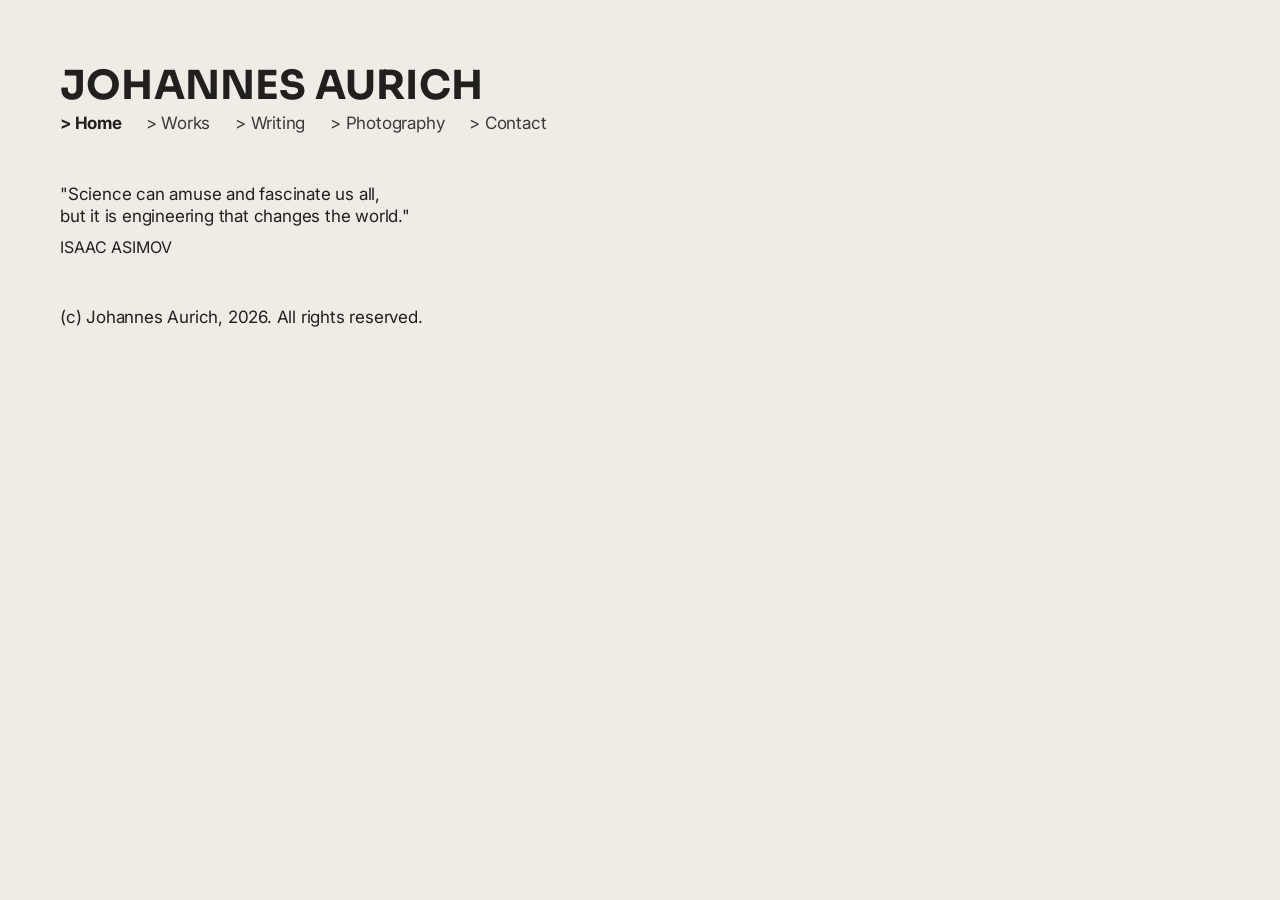
==== index.html @ c582842b "Initial commit" ====
<!DOCTYPE html>
<html lang="en">

  <head>
      <meta charset="UTF-8">
      <meta name="viewport" content="width=device-width, initial-scale=1.0">
      <title>Johannes Aurich, Personal Website</title>
      <link rel="stylesheet" href="css/stylesheet.css">               
  </head>

  <body>    

    <header>
      <h1> JOHANNES AURICH </h1>
      <a href="index.html" class="nav-current"> &gt Home </a>
      <a href="works.html" class="nav"> &gt Works </a>
      <a href="writing.html"  class="nav"> &gt Writing </a> 
      <a href="photography.html" class="nav"> &gt Photography </a> 
      <a href="contact.html" class="nav"> &gt Contact </a> 
    </header>

    <main>     
      <p>"Science can amuse and fascinate us all, <br> but it is engineering that changes the world."</p>
      <p class="standout"> Isaac Asimov</p>  
    </main>

    <footer>    
      <p> (c) Johannes Aurich, 2026. All rights reserved. </p> 
    </footer>

  </body>

</html>
---- css/stylesheet.css ----
/*@import url('https://fonts.googleapis.com/css2?family=Inter:ital,opsz,wght@0,14..32,100..900;1,14..32,100..900&display=swap');

@import url('https://fonts.googleapis.com/css2?family=Sora:wght@100..800&display=swap');*/

@font-face {
    font-family: "Inter";
    src: url("../fonts/Inter-VariableFont_opsz\,wght.woff2") format("woff2");
}

@font-face {
    font-family: "Sora";
    src: url("../fonts/Sora-VariableFont_wght.woff2") format("woff2");

}


html {
    /*Ensuring responsive font sizing across screen sizes*/
    font-size: clamp(12px, 2vw, 20px);
}

:root {

    --bg-color: #EFEBE5;
    --text-color: #21201f;
    --heading-color: #21201f;
    --hover-color: #0000ff;
    --nav-color: #3c3a39;

    --text-weight: 400;
    --heading-weight: 600;
    --title-weight: 700;
    
    --heading-letter-spacing: 0.01rem;
    --text-font: "Inter";
    --header-font: "Sora";
    --margin-small: 0.5rem;
    --margin-big: 2.5rem;
}

body {
    background-color: var(--bg-color);
    max-width: 650px;
    margin: 3rem;
}


p, a, table {
    font-family: var(--text-font);
    font-weight: var(--text-weight); 
    font-size: 0.85rem;
    color: var(--text-color);
    text-decoration: none;
    line-height: 1.25;
    margin-top: var(--margin-small);
    margin-bottom: var(--margin-small);
    letter-spacing: -0.01rem;
    text-align: justify;
}

img {
    margin-top: var(--margin-small);
    margin-bottom: var(--margin-small);
}

.textlink {
    text-decoration: underline;
}

.list {
    display: list-item;
    list-style-type: square;
    margin-left: 1rem;
    margin-bottom: -0.40rem;
    letter-spacing: 0.0rem;
}

.standout {
    font-size: 0.8rem;
    letter-spacing: 0.0rem;
    text-transform: uppercase;
}

.nav {
    font-weight: var(--text-weight);
    margin-right: 1rem;
    color: var(--nav-color);
}

.nav-current {
    font-weight: var(--title-weight);
    margin-right: 1rem;
}

a:hover {
    color: var(--hover-color);
}

h1 {
    font-family: var(--header-font);
    font-weight: var(--title-weight);
    font-size: 2rem;
    color: var(--heading-color);
    text-decoration: none;
    margin-top: 0;
    margin-bottom: 0;
    letter-spacing: var(--heading-letter-spacing);
    text-transform: uppercase;
}

h2 {
    font-family: var(--header-font);
    font-weight: var(--title-weight); 
    font-size: 1.5rem;
    color: var(--heading-color);
    margin-bottom: 0rem;
    letter-spacing: var(--heading-letter-spacing);
    text-transform: uppercase;
}

h3 {
    font-family: var(--header-font);
    font-weight: var(--heading-weight); 
    color: var(--heading-color);
    font-size: 1rem;
    margin-top: var(--margin-big);
    margin-bottom: var(--margin-small);
    text-align: justify;
    text-transform: uppercase;
}

header {
    margin-bottom: var(--margin-big);
}

footer {
    margin-top: var(--margin-big);
}
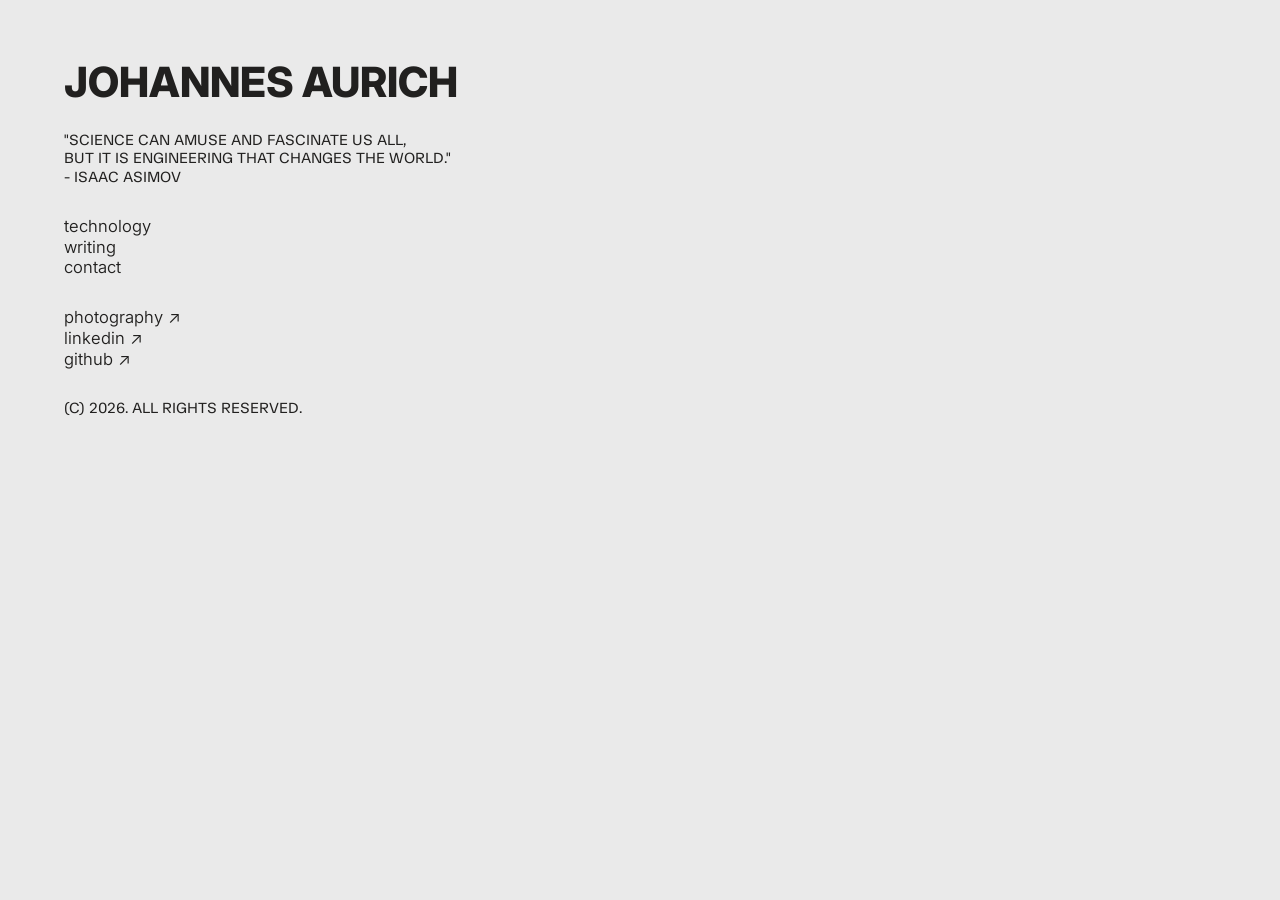
==== commit 02547d93: "New design, main pages" ====
--- a/index.html
+++ b/index.html
@@ -4,28 +4,31 @@
   <head>
       <meta charset="UTF-8">
       <meta name="viewport" content="width=device-width, initial-scale=1.0">
-      <title>Johannes Aurich, Personal Website</title>
+      <title>Johannes Aurich</title>
       <link rel="stylesheet" href="css/stylesheet.css">               
   </head>
 
   <body>    
 
     <header>
-      <h1> JOHANNES AURICH </h1>
-      <a href="index.html" class="nav-current"> &gt Home </a>
-      <a href="works.html" class="nav"> &gt Works </a>
-      <a href="writing.html"  class="nav"> &gt Writing </a> 
-      <a href="photography.html" class="nav"> &gt Photography </a> 
-      <a href="contact.html" class="nav"> &gt Contact </a> 
+      <h1 class="logo"> Johannes Aurich </h1>
+      <p class="standout"> "Science can amuse and fascinate us all, <br> but it is engineering that changes the world." <br> - Isaac Asimov </p>
     </header>
 
-    <main>     
-      <p>"Science can amuse and fascinate us all, <br> but it is engineering that changes the world."</p>
-      <p class="standout"> Isaac Asimov</p>  
+    <main>
+      
+      <a class="list" href="technology.html"> technology </a>       
+      <a class="list" href="writing.html"> writing </a>
+      <a class="list bottom_margin_l" href="contact.html"> contact </a>         
+ 
+      <a class="list" href="https://www.flickr.com/photos/203838051@N04/albums"> photography ↗</a> 
+      <a class="list" href="https://www.linkedin.com/in/johannes-aurich/" target="_blank"> linkedin ↗</a> 
+      <a class="list" href="https://github.com/jauric/" target="_blank"> github ↗</a> 
+    
     </main>
 
     <footer>    
-      <p> (c) Johannes Aurich, 2026. All rights reserved. </p> 
+      <p class="standout"> (c) 2026. All rights reserved. </p> 
     </footer>
 
   </body>
--- a/css/stylesheet.css
+++ b/css/stylesheet.css
@@ -1,6 +1,9 @@
-/*@import url('https://fonts.googleapis.com/css2?family=Inter:ital,opsz,wght@0,14..32,100..900;1,14..32,100..900&display=swap');
-
-@import url('https://fonts.googleapis.com/css2?family=Sora:wght@100..800&display=swap');*/
+@import url('https://fonts.googleapis.com/css2?family=Figtree:ital,wght@0,300..900;1,300..900&display=swap');
+@import url('https://fonts.googleapis.com/css2?family=IBM+Plex+Sans:ital,wght@0,100..700;1,100..700&family=Syne:wght@400..800&display=swap');
+@import url('https://fonts.googleapis.com/css2?family=TASA+Explorer:wght@400..800&family=TASA+Orbiter:wght@400..800&display=swap');
+@import url('https://fonts.googleapis.com/css2?family=Space+Grotesk:wght@300..700&display=swap');
+@import url('https://fonts.googleapis.com/css2?family=DM+Mono:ital,wght@0,300;0,400;0,500;1,300;1,400;1,500&family=DM+Sans:ital,opsz,wght@0,9..40,100..1000;1,9..40,100..1000&display=swap');
+@import url('https://fonts.googleapis.com/css2?family=JetBrains+Mono:ital,wght@0,100..800;1,100..800&display=swap');
 
 @font-face {
     font-family: "Inter";
@@ -14,122 +17,136 @@
 }
 
 
-html {
-    /*Ensuring responsive font sizing across screen sizes*/
-    font-size: clamp(12px, 2vw, 20px);
-}
-
 :root {
 
-    --bg-color: #EFEBE5;
+    --bg-color: #eaeaea;
     --text-color: #21201f;
     --heading-color: #21201f;
     --hover-color: #0000ff;
-    --nav-color: #3c3a39;
+    --nav-color: #078b95;
 
-    --text-weight: 400;
-    --heading-weight: 600;
-    --title-weight: 700;
+    --text-weight: 350;
+    --heading-weight: 800;
+    --title-weight: 800;
     
-    --heading-letter-spacing: 0.01rem;
+    --heading-letter-spacing: -0.1rem;
     --text-font: "Inter";
-    --header-font: "Sora";
-    --margin-small: 0.5rem;
-    --margin-big: 2.5rem;
+    --header-font: "TASA Orbiter";
+    --margin-big: 1.75rem;
+    --margin-small: 0.75rem;
+}
+
+html {
+    /*Ensuring responsive font sizing across screen sizes*/
+    font-size: clamp(0.9rem, 1.3vw, 2rem);
 }
 
 body {
     background-color: var(--bg-color);
-    max-width: 650px;
-    margin: 3rem;
+    max-width: 500px;
+    margin: 5vw;
 }
 
 
 p, a, table {
     font-family: var(--text-font);
     font-weight: var(--text-weight); 
-    font-size: 0.85rem;
+    font-size: 1rem;
     color: var(--text-color);
     text-decoration: none;
     line-height: 1.25;
-    margin-top: var(--margin-small);
-    margin-bottom: var(--margin-small);
-    letter-spacing: -0.01rem;
-    text-align: justify;
-}
-
-img {
-    margin-top: var(--margin-small);
-    margin-bottom: var(--margin-small);
-}
-
-.textlink {
-    text-decoration: underline;
-}
-
-.list {
-    display: list-item;
-    list-style-type: square;
-    margin-left: 1rem;
-    margin-bottom: -0.40rem;
-    letter-spacing: 0.0rem;
-}
-
-.standout {
-    font-size: 0.8rem;
-    letter-spacing: 0.0rem;
-    text-transform: uppercase;
-}
-
-.nav {
-    font-weight: var(--text-weight);
-    margin-right: 1rem;
-    color: var(--nav-color);
-}
-
-.nav-current {
-    font-weight: var(--title-weight);
-    margin-right: 1rem;
+    margin: 0;
+    padding: 0;
+    text-align: left;
 }
 
 a:hover {
-    color: var(--hover-color);
+    text-decoration: underline;
+    color: var(--hover-color)
 }
 
 h1 {
     font-family: var(--header-font);
     font-weight: var(--title-weight);
-    font-size: 2rem;
+    font-size: 2.5rem;
     color: var(--heading-color);
     text-decoration: none;
     margin-top: 0;
     margin-bottom: 0;
-    letter-spacing: var(--heading-letter-spacing);
-    text-transform: uppercase;
+    line-height: 0.9;
 }
 
 h2 {
     font-family: var(--header-font);
-    font-weight: var(--title-weight); 
+    font-weight: var(--heading-weight);
     font-size: 1.5rem;
-    color: var(--heading-color);
-    margin-bottom: 0rem;
-    letter-spacing: var(--heading-letter-spacing);
+    color: var(--nav-color);
+    text-decoration: none;
+    margin-top: 0;
+    margin-bottom: 0;
+}
+
+h3 {
+    font-family: "TASA Orbiter";
+    font-weight: 600;
+    font-size: 1rem;
+    color: var(--text-color);
+    margin-top: var(--margin-big);
+    margin-bottom: 0;
+}
+
+.project_title {
+    font-weight: 600;
+    color: var(--text-color);
+    font-family: "TASA Orbiter";
+}
+
+.bottom_margin_l {
+    margin-bottom: var(--margin-big);
+}
+
+.standout {
+    font-family: "TASA Orbiter";
+    font-size: 0.9rem;
     text-transform: uppercase;
 }
 
-h3 {
-    font-family: var(--header-font);
-    font-weight: var(--heading-weight); 
-    color: var(--heading-color);
-    font-size: 1rem;
+.quote {
+    font-family: var(--text-font);
     margin-top: var(--margin-big);
-    margin-bottom: var(--margin-small);
-    text-align: justify;
+    margin-bottom: var(--margin-big);
+}
+
+.logo {
+    font-family: "Inter";
+    margin-bottom: var(--margin-big);
     text-transform: uppercase;
 }
 
-header {
+.list {
+    display: block;
+}
+
+ul {
+  list-style: none;
+  margin: 0;
+  padding: 0;
+}
+
+li {
+  position: relative;
+  padding-inline-start: 1.25rem;
+}
+
+li::before {
+  content: "•";
+  position: absolute;
+  inset-inline-start: 0;
+  width: 0.75rem;
+  text-align: center;
+}
+
+header{
     margin-bottom: var(--margin-big);
 }
 
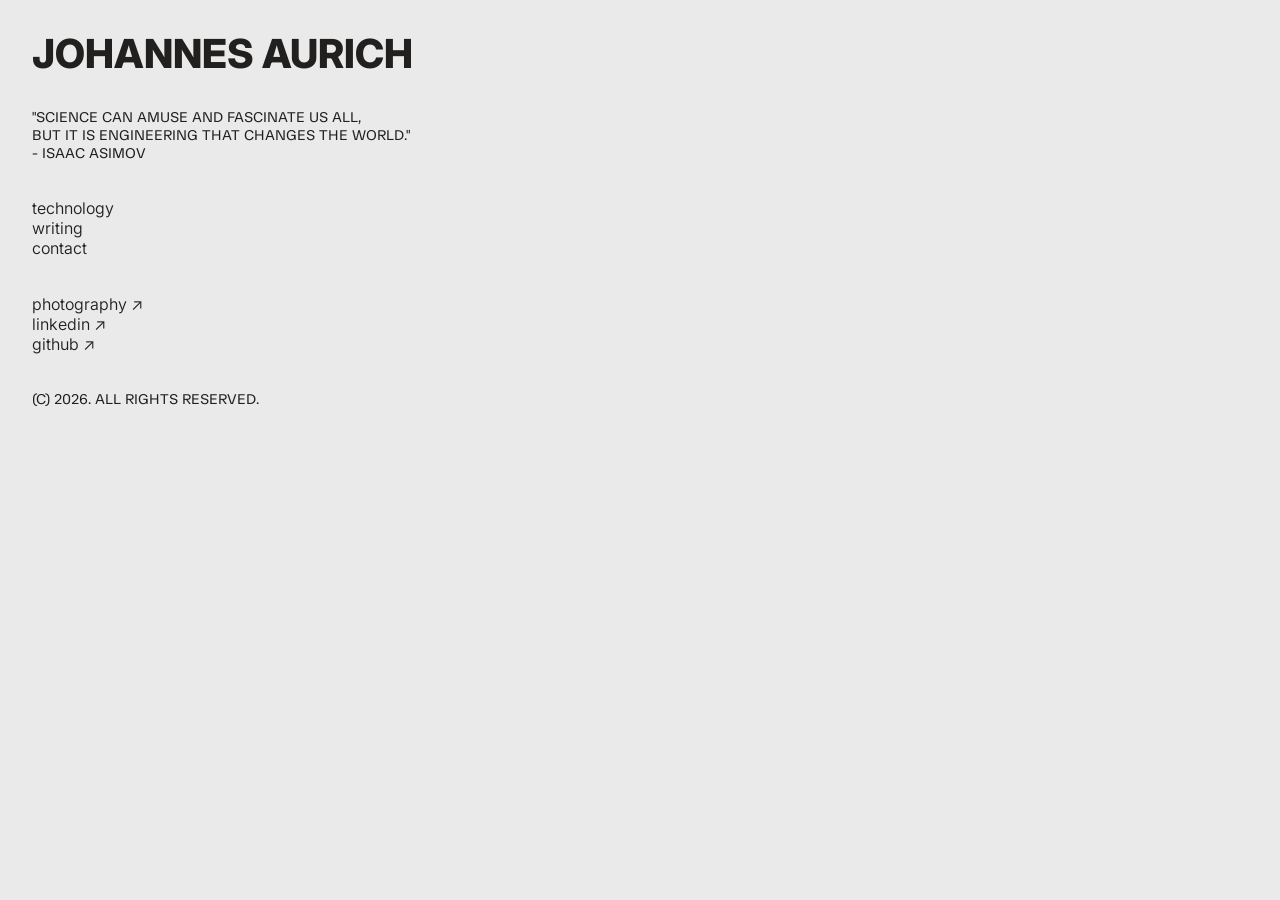
==== commit 215d78c4: "Improved responsiveness, cleaned css" ====
--- a/index.html
+++ b/index.html
@@ -8,7 +8,7 @@
       <link rel="stylesheet" href="css/stylesheet.css">               
   </head>
 
-  <body>    
+  <body class="main-layout">    
 
     <header>
       <h1 class="logo"> Johannes Aurich </h1>
@@ -17,13 +17,13 @@
 
     <main>
       
-      <a class="list" href="technology.html"> technology </a>       
-      <a class="list" href="writing.html"> writing </a>
-      <a class="list bottom_margin_l" href="contact.html"> contact </a>         
+      <a class="main_page_navigation" href="technology.html"> technology </a>       
+      <a class="main_page_navigation" href="writing.html"> writing </a>
+      <a class="main_page_navigation margin_bottom" href="contact.html"> contact </a>         
  
-      <a class="list" href="https://www.flickr.com/photos/203838051@N04/albums"> photography ↗</a> 
-      <a class="list" href="https://www.linkedin.com/in/johannes-aurich/" target="_blank"> linkedin ↗</a> 
-      <a class="list" href="https://github.com/jauric/" target="_blank"> github ↗</a> 
+      <a class="main_page_navigation" href="https://www.flickr.com/photos/203838051@N04/albums"> photography ↗</a> 
+      <a class="main_page_navigation" href="https://www.linkedin.com/in/johannes-aurich/" target="_blank"> linkedin ↗</a> 
+      <a class="main_page_navigation" href="https://github.com/jauric/" target="_blank"> github ↗</a> 
     
     </main>
 
--- a/css/stylesheet.css
+++ b/css/stylesheet.css
@@ -1,9 +1,7 @@
 @import url('https://fonts.googleapis.com/css2?family=Figtree:ital,wght@0,300..900;1,300..900&display=swap');
-@import url('https://fonts.googleapis.com/css2?family=IBM+Plex+Sans:ital,wght@0,100..700;1,100..700&family=Syne:wght@400..800&display=swap');
-@import url('https://fonts.googleapis.com/css2?family=TASA+Explorer:wght@400..800&family=TASA+Orbiter:wght@400..800&display=swap');
-@import url('https://fonts.googleapis.com/css2?family=Space+Grotesk:wght@300..700&display=swap');
-@import url('https://fonts.googleapis.com/css2?family=DM+Mono:ital,wght@0,300;0,400;0,500;1,300;1,400;1,500&family=DM+Sans:ital,opsz,wght@0,9..40,100..1000;1,9..40,100..1000&display=swap');
-@import url('https://fonts.googleapis.com/css2?family=JetBrains+Mono:ital,wght@0,100..800;1,100..800&display=swap');
+@import url('https://fonts.googleapis.com/css2?family=Syne:wght@400..800&display=swap');
+@import url('https://fonts.googleapis.com/css2?family=TASA+Orbiter:wght@400..800&display=swap');
+
 
 @font-face {
     font-family: "Inter";
@@ -18,33 +16,51 @@
 
 
 :root {
-
     --bg-color: #eaeaea;
     --text-color: #21201f;
-    --heading-color: #21201f;
     --hover-color: #0000ff;
-    --nav-color: #078b95;
 
     --text-weight: 350;
     --heading-weight: 800;
     --title-weight: 800;
-    
-    --heading-letter-spacing: -0.1rem;
+
     --text-font: "Inter";
     --header-font: "TASA Orbiter";
-    --margin-big: 1.75rem;
-    --margin-small: 0.75rem;
+    
+    /* Responsive spacing - scales from 0.75rem on mobile to 2rem on large screens */
+    --margin-horizontal: clamp(0.75rem, 5vw, 2rem);
+
+    /* Top/bottom margin for content */
+    --margin-vertical: clamp(1.5rem, 4vw, 2.25rem);
 }
 
 html {
     /*Ensuring responsive font sizing across screen sizes*/
-    font-size: clamp(0.9rem, 1.3vw, 2rem);
+    font-size: 100%;
 }
 
 body {
+    font-size: 1rem;
     background-color: var(--bg-color);
-    max-width: 500px;
-    margin: 5vw;
+    margin: var(--margin-vertical) var(--margin-horizontal);
+}
+
+/* Main layout: left-aligned with constraint width */
+body.main-layout {
+    max-width: clamp(20rem, 100%, 45rem);
+    margin-left: var(--margin-horizontal);
+    margin-right: var(--margin-horizontal);
+    margin-top: var(--margin-vertical);
+    margin-bottom: var(--margin-vertical);
+}
+
+/* Content layout: centered with larger max-width */
+body.content-layout {
+    max-width: clamp(20rem, 100%, 75rem);
+    margin-left: auto;
+    margin-right: auto;
+    margin-top: var(--margin-vertical);
+    margin-bottom: var(--margin-vertical);
 }
 
 
@@ -69,7 +85,7 @@
     font-family: var(--header-font);
     font-weight: var(--title-weight);
     font-size: 2.5rem;
-    color: var(--heading-color);
+    color: var(--text-color);
     text-decoration: none;
     margin-top: 0;
     margin-bottom: 0;
@@ -80,7 +96,7 @@
     font-family: var(--header-font);
     font-weight: var(--heading-weight);
     font-size: 1.5rem;
-    color: var(--nav-color);
+    color: var(--text-color);
     text-decoration: none;
     margin-top: 0;
     margin-bottom: 0;
@@ -91,7 +107,7 @@
     font-weight: 600;
     font-size: 1rem;
     color: var(--text-color);
-    margin-top: var(--margin-big);
+    margin-top: var(--margin-vertical);
     margin-bottom: 0;
 }
 
@@ -99,10 +115,11 @@
     font-weight: 600;
     color: var(--text-color);
     font-family: "TASA Orbiter";
+    margin-top: var(--margin-vertical);
 }
 
-.bottom_margin_l {
-    margin-bottom: var(--margin-big);
+.project_description {
+    margin-bottom: var(--margin-vertical);
 }
 
 .standout {
@@ -111,20 +128,18 @@
     text-transform: uppercase;
 }
 
-.quote {
-    font-family: var(--text-font);
-    margin-top: var(--margin-big);
-    margin-bottom: var(--margin-big);
-}
-
 .logo {
     font-family: "Inter";
-    margin-bottom: var(--margin-big);
+    margin-bottom: var(--margin-vertical);
     text-transform: uppercase;
 }
 
-.list {
+.main_page_navigation {
     display: block;
+}
+
+.margin_bottom {
+    margin-bottom: var(--margin-vertical);
 }
 
 ul {
@@ -147,9 +162,9 @@
 }
 
 header{
-    margin-bottom: var(--margin-big);
+    margin-bottom: var(--margin-vertical);
 }
 
 footer {
-    margin-top: var(--margin-big);
-}+    margin-top: var(--margin-vertical);
+}
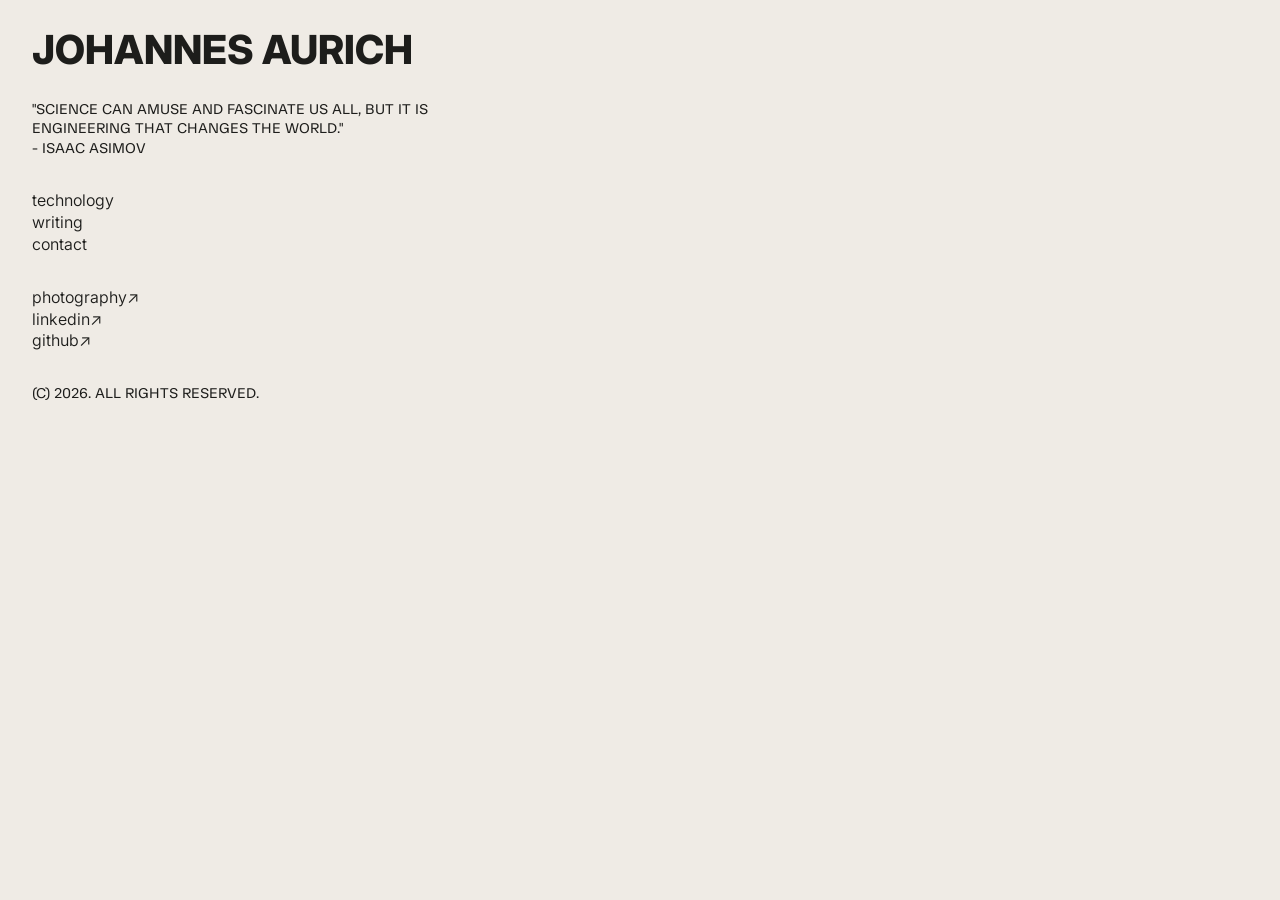
==== commit 0dc0a9e7: "New design release" ====
--- a/index.html
+++ b/index.html
@@ -12,18 +12,18 @@
 
     <header>
       <h1 class="logo"> Johannes Aurich </h1>
-      <p class="standout"> "Science can amuse and fascinate us all, <br> but it is engineering that changes the world." <br> - Isaac Asimov </p>
+      <p class="standout"> "Science can amuse and fascinate us all, but it is engineering that changes the world." <br> - Isaac Asimov </p>
     </header>
 
     <main>
       
-      <a class="main_page_navigation" href="technology.html"> technology </a>       
-      <a class="main_page_navigation" href="writing.html"> writing </a>
-      <a class="main_page_navigation margin_bottom" href="contact.html"> contact </a>         
+      <a class="main_navigation" href="technology.html"> technology </a>       
+      <a class="main_navigation" href="writing.html"> writing </a>
+      <a class="main_navigation margin_bottom" href="contact.html"> contact </a>         
  
-      <a class="main_page_navigation" href="https://www.flickr.com/photos/203838051@N04/albums"> photography ↗</a> 
-      <a class="main_page_navigation" href="https://www.linkedin.com/in/johannes-aurich/" target="_blank"> linkedin ↗</a> 
-      <a class="main_page_navigation" href="https://github.com/jauric/" target="_blank"> github ↗</a> 
+      <a class="main_navigation" href="https://www.flickr.com/photos/203838051@N04/albums"> photography↗</a> 
+      <a class="main_navigation" href="https://www.linkedin.com/in/johannes-aurich/" target="_blank"> linkedin↗</a> 
+      <a class="main_navigation" href="https://github.com/jauric/" target="_blank"> github↗</a> 
     
     </main>
 
--- a/css/stylesheet.css
+++ b/css/stylesheet.css
@@ -1,37 +1,34 @@
-@import url('https://fonts.googleapis.com/css2?family=Figtree:ital,wght@0,300..900;1,300..900&display=swap');
-@import url('https://fonts.googleapis.com/css2?family=Syne:wght@400..800&display=swap');
+
 @import url('https://fonts.googleapis.com/css2?family=TASA+Orbiter:wght@400..800&display=swap');
-
+@import url('https://fonts.googleapis.com/css2?family=DM+Sans:ital,opsz,wght@0,9..40,100..1000;1,9..40,100..1000&display=swap');
+@import url('https://fonts.googleapis.com/css2?family=Source+Sans+3:ital,wght@0,200..900;1,200..900&display=swap');
+@import url('https://fonts.googleapis.com/css2?family=Work+Sans:ital,wght@0,100..900;1,100..900&display=swap');
+@import url('https://fonts.googleapis.com/css2?family=Plus+Jakarta+Sans:ital,wght@0,200..800;1,200..800&display=swap');
+@import url('https://fonts.googleapis.com/css2?family=Manrope:wght@200..800&display=swap');
 
 @font-face {
     font-family: "Inter";
     src: url("../fonts/Inter-VariableFont_opsz\,wght.woff2") format("woff2");
 }
 
-@font-face {
-    font-family: "Sora";
-    src: url("../fonts/Sora-VariableFont_wght.woff2") format("woff2");
-
-}
-
 
 :root {
-    --bg-color: #eaeaea;
-    --text-color: #21201f;
-    --hover-color: #0000ff;
+    --text-weight: 350;
+    --bold-weight: 600;
+    --title-weight: 800;
+    --primary-font: "Inter";
+    --secondary-font: "TASA Orbiter";
 
-    --text-weight: 350;
-    --heading-weight: 800;
-    --title-weight: 800;
+    --bg-color: #EFEBE5;
+    --text-color: #1d1d1b;
+    --hover-color: #4d00f2;
+    --textlink_color: #10b750;
 
-    --text-font: "Inter";
-    --header-font: "TASA Orbiter";
-    
     /* Responsive spacing - scales from 0.75rem on mobile to 2rem on large screens */
     --margin-horizontal: clamp(0.75rem, 5vw, 2rem);
 
     /* Top/bottom margin for content */
-    --margin-vertical: clamp(1.5rem, 4vw, 2.25rem);
+    --margin-vertical: clamp(1.5rem, 4vw, 2rem);
 }
 
 html {
@@ -41,13 +38,13 @@
 
 body {
     font-size: 1rem;
+    margin: var(--margin-vertical) var(--margin-horizontal);
     background-color: var(--bg-color);
-    margin: var(--margin-vertical) var(--margin-horizontal);
 }
 
 /* Main layout: left-aligned with constraint width */
 body.main-layout {
-    max-width: clamp(20rem, 100%, 45rem);
+    max-width: clamp(20rem, 100%, 30rem);
     margin-left: var(--margin-horizontal);
     margin-right: var(--margin-horizontal);
     margin-top: var(--margin-vertical);
@@ -56,89 +53,93 @@
 
 /* Content layout: centered with larger max-width */
 body.content-layout {
-    max-width: clamp(20rem, 100%, 75rem);
-    margin-left: auto;
-    margin-right: auto;
-    margin-top: var(--margin-vertical);
-    margin-bottom: var(--margin-vertical);
+    max-width: 38rem;
+    width: calc(100% - (2 * var(--margin-horizontal)));
+    margin: var(--margin-vertical) auto;
 }
 
+/* Add paragraph margins for the content pages only */
+body.content-layout p {
+    margin-bottom: calc(var(--margin-vertical)/2);
+    text-align: justify;
+}
 
 p, a, table {
-    font-family: var(--text-font);
+    font-family: var(--primary-font);
     font-weight: var(--text-weight); 
     font-size: 1rem;
     color: var(--text-color);
     text-decoration: none;
-    line-height: 1.25;
+    line-height: 1.35;
     margin: 0;
     padding: 0;
     text-align: left;
 }
 
+a.textlink {
+    color: var(--textlink_color) ;
+    text-decoration: underline;
+}
+
 a:hover {
+    color: var(--hover-color);
     text-decoration: underline;
-    color: var(--hover-color)
 }
 
 h1 {
-    font-family: var(--header-font);
+    font-family: var(--secondary-font);
     font-weight: var(--title-weight);
     font-size: 2.5rem;
     color: var(--text-color);
-    text-decoration: none;
     margin-top: 0;
     margin-bottom: 0;
-    line-height: 0.9;
+    line-height: 1;
 }
 
 h2 {
-    font-family: var(--header-font);
-    font-weight: var(--heading-weight);
+    font-family: var(--secondary-font);
+    font-weight: var(--title-weight);
     font-size: 1.5rem;
     color: var(--text-color);
-    text-decoration: none;
-    margin-top: 0;
-    margin-bottom: 0;
+    margin-top: calc(var(--margin-vertical)/2);
+    margin-bottom: calc(var(--margin-vertical)/2);
 }
 
 h3 {
-    font-family: "TASA Orbiter";
-    font-weight: 600;
+    font-family: var(--secondary-font);
+    font-weight: var(--bold-weight);
     font-size: 1rem;
     color: var(--text-color);
     margin-top: var(--margin-vertical);
     margin-bottom: 0;
 }
 
-.project_title {
-    font-weight: 600;
-    color: var(--text-color);
-    font-family: "TASA Orbiter";
-    margin-top: var(--margin-vertical);
-}
-
-.project_description {
-    margin-bottom: var(--margin-vertical);
+img {
+    margin-top: calc(var(--margin-vertical)/2);
+    margin-bottom: calc(var(--margin-vertical)/2);
+    max-width: 100%;
+    height: auto;
 }
 
 .standout {
-    font-family: "TASA Orbiter";
+    font-family: var(--secondary-font);
     font-size: 0.9rem;
     text-transform: uppercase;
 }
 
 .logo {
-    font-family: "Inter";
+    font-family: var(--primary-font);
     margin-bottom: var(--margin-vertical);
     text-transform: uppercase;
+    line-height: 0.9;
 }
 
-.main_page_navigation {
+.main_navigation {
     display: block;
 }
 
 .margin_bottom {
+    display: block;
     margin-bottom: var(--margin-vertical);
 }
 
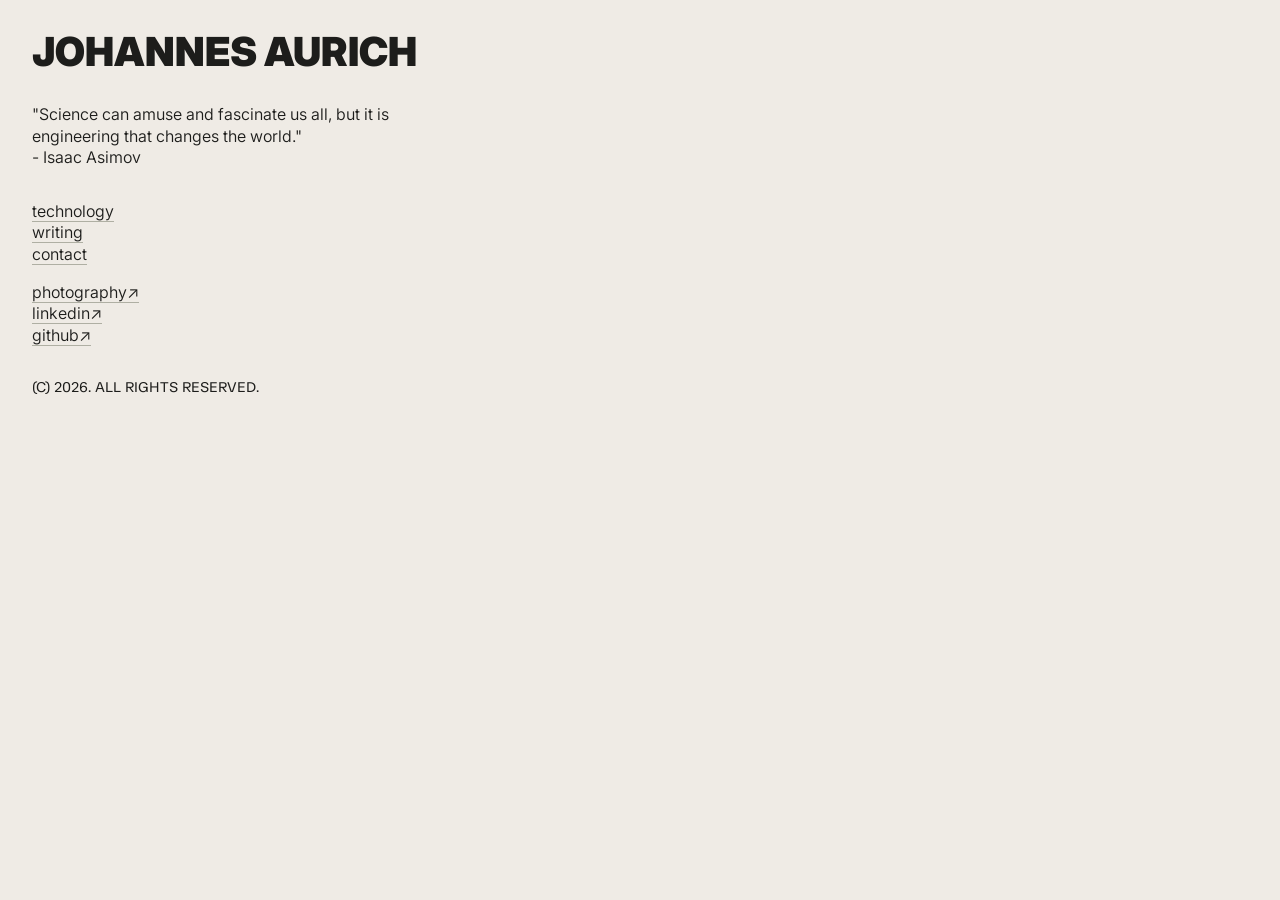
==== commit c7b7fe5d: "Improved link visibility" ====
--- a/index.html
+++ b/index.html
@@ -5,25 +5,25 @@
       <meta charset="UTF-8">
       <meta name="viewport" content="width=device-width, initial-scale=1.0">
       <title>Johannes Aurich</title>
-      <link rel="stylesheet" href="css/stylesheet.css">               
+      <link rel="stylesheet" href="css/base.css">
+      <link rel="stylesheet" href="css/main.css">               
   </head>
 
-  <body class="main-layout">    
+  <body>    
 
     <header>
       <h1 class="logo"> Johannes Aurich </h1>
-      <p class="standout"> "Science can amuse and fascinate us all, but it is engineering that changes the world." <br> - Isaac Asimov </p>
+      <p style="max-width: 25rem;"> "Science can amuse and fascinate us all, but it is engineering that changes the world." <br> - Isaac Asimov </p>
     </header>
 
     <main>
       
-      <a class="main_navigation" href="technology.html"> technology </a>       
-      <a class="main_navigation" href="writing.html"> writing </a>
-      <a class="main_navigation margin_bottom" href="contact.html"> contact </a>         
- 
-      <a class="main_navigation" href="https://www.flickr.com/photos/203838051@N04/albums"> photography↗</a> 
-      <a class="main_navigation" href="https://www.linkedin.com/in/johannes-aurich/" target="_blank"> linkedin↗</a> 
-      <a class="main_navigation" href="https://github.com/jauric/" target="_blank"> github↗</a> 
+      <a class="link_list" href="technology.html"> technology </a>       
+      <a class="link_list" href="writing.html"> writing </a>
+      <a class="link_list margin_bottom" href="contact.html"> contact </a>         
+      <a class="link_list" href="https://www.flickr.com/photos/203838051@N04/albums"> photography↗</a> 
+      <a class="link_list" href="https://www.linkedin.com/in/johannes-aurich/" target="_blank"> linkedin↗</a> 
+      <a class="link_list" href="https://github.com/jauric/" target="_blank"> github↗</a> 
     
     </main>
 
--- a/css/base.css
+++ b/css/base.css
@@ -0,0 +1,143 @@
+@import url('https://fonts.googleapis.com/css2?family=Tomorrow:ital,wght@0,100;0,200;0,300;0,400;0,500;0,600;0,700;0,800;0,900;1,100;1,200;1,300;1,400;1,500;1,600;1,700;1,800;1,900&display=swap');
+
+@font-face {
+    font-family: "Inter";
+    src: url("../fonts/Inter-VariableFont_opsz\,wght.woff2") format("woff2");
+}
+
+@font-face {
+    font-family: "TASA Orbiter";
+    src: url("../fonts/TASAOrbiter-VariableFont_wght.woff2") format("woff2");
+}
+
+:root {
+    --text-weight: 350;
+    --bold-weight: 600;
+    --title-weight: 800;
+    --logo-weight: 1000;
+    --primary-font: "Inter";
+    --secondary-font: "TASA Orbiter";
+
+    --bg-color: #EFEBE5;
+    --text-color: #1d1d1b;
+    --hover-color: #4d00f2;
+
+    --margin-horizontal: clamp(0.75rem, 5vw, 2rem);
+    --margin-vertical: clamp(1.5rem, 4vw, 2rem);
+}
+
+html {
+    font-size: 100%;
+}
+
+body {
+    font-size: 1rem;
+    margin: var(--margin-vertical) var(--margin-horizontal);
+    background-color: var(--bg-color);
+    color: var(--text-color);
+}
+
+p, a, table, ul {
+    font-family: var(--primary-font);
+    font-weight: var(--text-weight);
+    font-size: 1rem;
+    color: var(--text-color);
+    line-height: 1.35;
+    margin: 0;
+    padding: 0;
+    text-align: left;
+}
+
+a {
+    text-decoration: underline;
+    text-decoration-color: #afafa3;
+    text-decoration-thickness: 0.075rem;
+    text-underline-offset: 0.25rem;
+}
+
+a.link_list {
+    display:block;
+}
+
+a.navigation {
+    display: block;
+    text-decoration: none;
+}
+
+a:hover {
+    color: var(--hover-color);
+    text-decoration: underline;
+}
+
+h1 {
+    font-family: var(--secondary-font);
+    font-weight: var(--title-weight);
+    font-size: 2.5rem;
+    color: var(--text-color);
+    margin-top: 0;
+    margin-bottom: 0;
+    line-height: 1;
+}
+
+h2 {
+    font-family: var(--secondary-font);
+    font-weight: var(--title-weight);
+    font-size: 1.5rem;
+    color: var(--text-color);
+    margin-top: var(--margin-vertical);
+    margin-bottom: calc(var(--margin-vertical)/2);
+}
+
+h3, .project_title {
+    font-family: var(--secondary-font);
+    font-weight: var(--bold-weight);
+    font-size: 1rem;
+    color: var(--text-color);
+    margin-top: var(--margin-vertical);
+    margin-bottom: 0;
+}
+
+img {
+    margin-top: calc(var(--margin-vertical)/2);
+    margin-bottom: calc(var(--margin-vertical)/2);
+    max-width: 100%;
+    height: auto;
+}
+
+.standout {
+    font-family: var(--secondary-font);
+    font-size: 0.9rem;
+    text-transform: uppercase;
+}
+
+.margin_bottom {
+    display: block;
+    margin-bottom: calc(var(--margin-vertical)/2);
+}
+
+ul {
+    list-style: none;
+    margin: 0;
+    padding: 0;
+}
+
+li {
+    position: relative;
+    padding-inline-start: 1.25rem;
+}
+
+li::before {
+    content: "•";
+    position: absolute;
+    inset-inline-start: 0;
+    width: 0.75rem;
+    text-align: center;
+}
+
+header {
+    margin-bottom: var(--margin-vertical);
+}
+
+footer {
+    margin-top: var(--margin-vertical);
+}
--- a/css/main.css
+++ b/css/main.css
@@ -0,0 +1,17 @@
+body {
+    max-width: clamp(20rem, 100%, 30rem);
+    margin-left: var(--margin-horizontal);
+    margin-right: var(--margin-horizontal);
+    margin-top: var(--margin-vertical);
+    margin-bottom: var(--margin-vertical);
+}
+
+.logo {
+    font-family: var(--primary-font);
+    font-weight: var(--logo-weight);
+    margin-bottom: var(--margin-vertical);
+    text-transform: uppercase;
+    line-height: 1;
+}
+
+
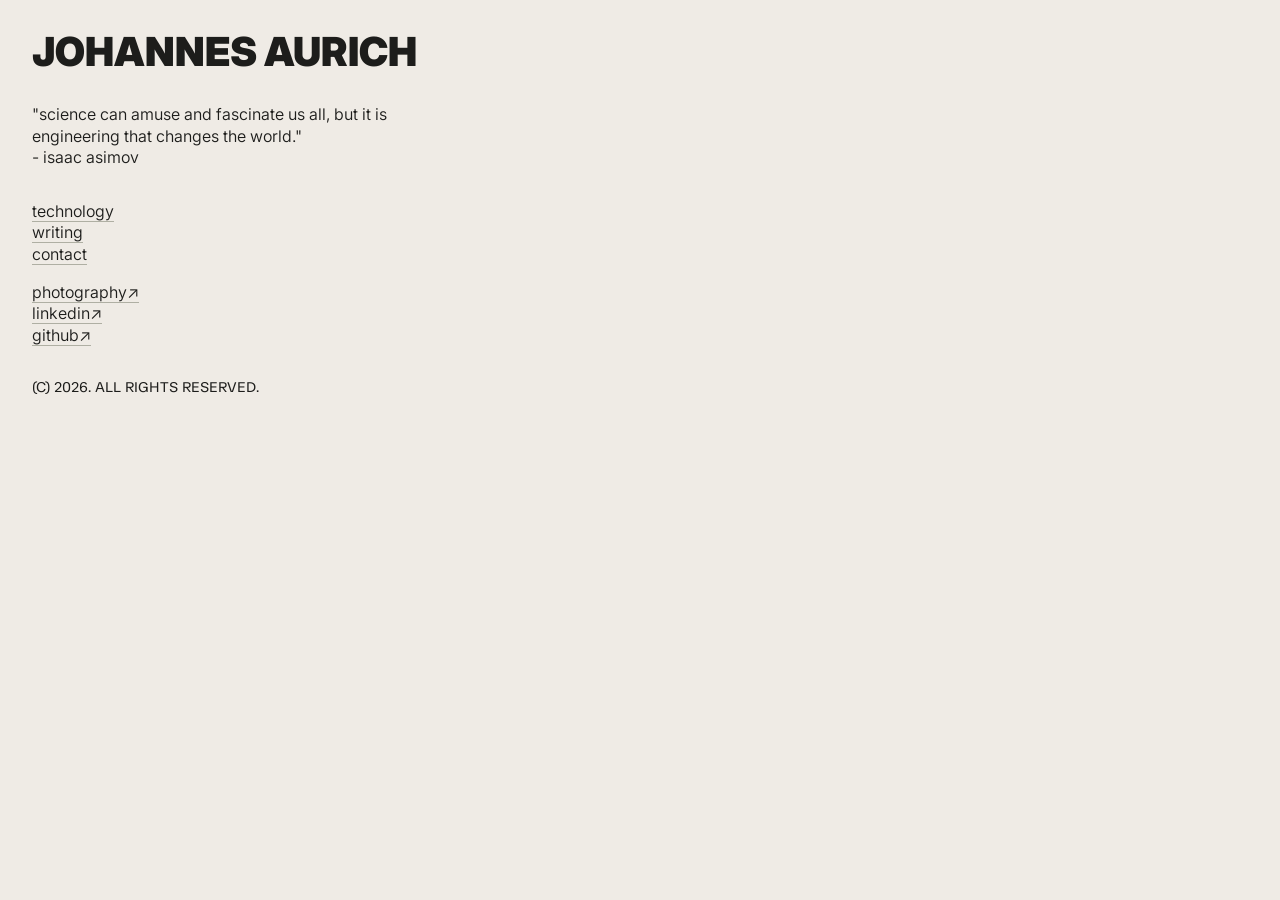
==== commit 7edbac19: "Lowercase text" ====
--- a/index.html
+++ b/index.html
@@ -13,7 +13,7 @@
 
     <header>
       <h1 class="logo"> Johannes Aurich </h1>
-      <p style="max-width: 25rem;"> "Science can amuse and fascinate us all, but it is engineering that changes the world." <br> - Isaac Asimov </p>
+      <p style="max-width: 25rem;"> "science can amuse and fascinate us all, but it is engineering that changes the world." <br> - isaac asimov </p>
     </header>
 
     <main>
--- a/css/main.css
+++ b/css/main.css
@@ -13,5 +13,3 @@
     text-transform: uppercase;
     line-height: 1;
 }
-
-
